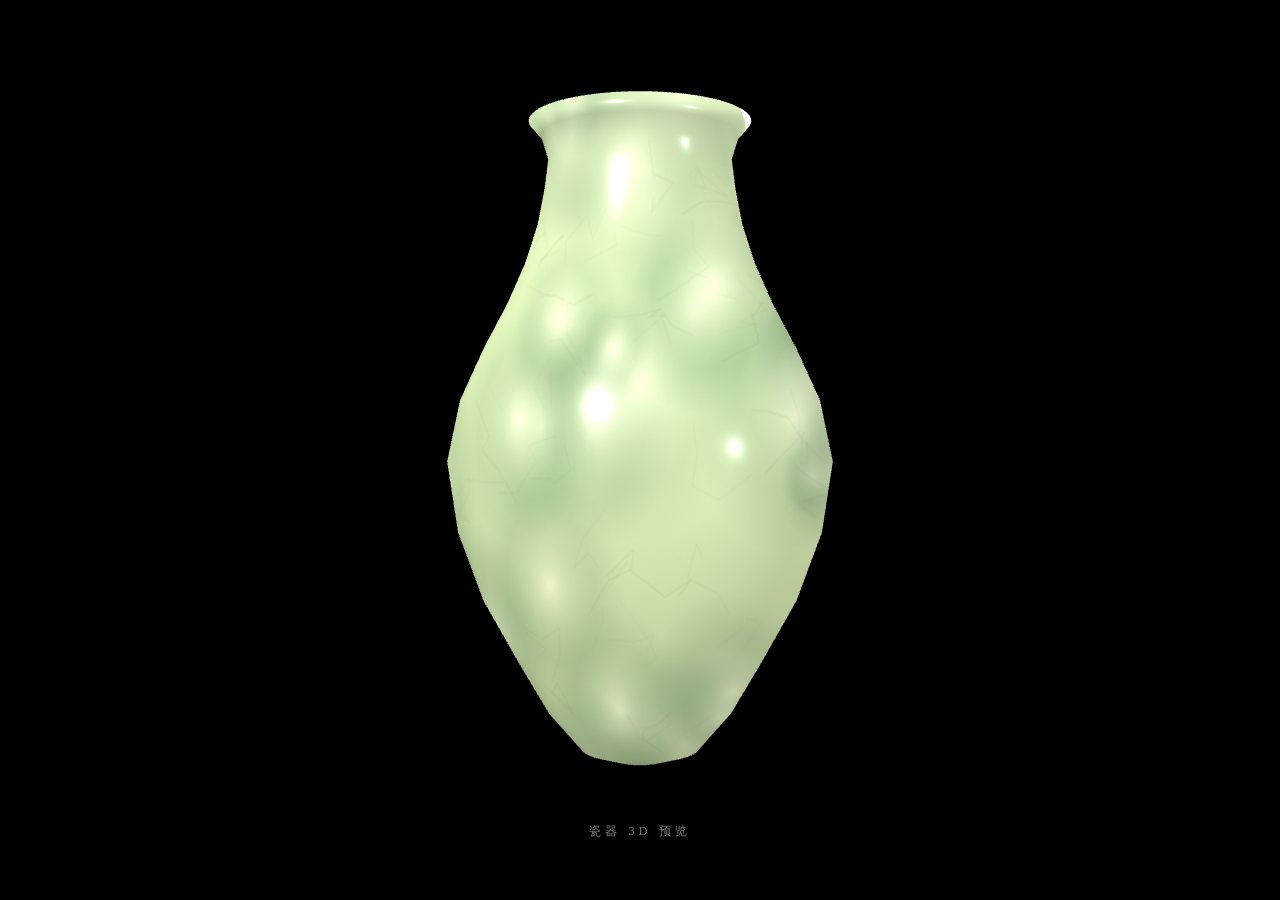
==== porcelain-test.html @ 9618eb30 "feat: add three.js porcelain and carrier sync" ====
<!DOCTYPE html>
<html lang="zh-CN">
<head>
  <meta charset="UTF-8">
  <meta name="viewport" content="width=device-width, initial-scale=1.0">
  <title>瓷器 3D 测试</title>
  <style>
    * { box-sizing: border-box; }
    body { margin: 0; min-height: 100vh; background: #000; color: #d9d2bf; font-family: "Songti SC", serif; display: grid; place-items: center; }
    main { text-align: center; }
    canvas { width: min(82vw, 62dvh); aspect-ratio: 3 / 4; background: #000; border-radius: 12px; }
    p { letter-spacing: .35em; margin: 14px 0 0; font-size: 12px; color: rgba(217,210,191,.62); }
  </style>
</head>
<body>
  <main>
    <canvas id="porcelainCanvas"></canvas>
    <p>瓷器 3D 预览</p>
  </main>
  <script src="./js/vendor/three.min.js?v=0.128.0"></script><script src="./js/porcelain.js?v=3.9.12"></script>
  <script>
    (function () {
      const source = document.createElement('canvas');
      source.width = 720;
      source.height = 1040;
      const ctx = source.getContext('2d');
      const base = ctx.createLinearGradient(0, 0, 720, 1040);
      base.addColorStop(0, '#dfe9c8');
      base.addColorStop(.48, '#b8c9a0');
      base.addColorStop(1, '#94a980');
      ctx.fillStyle = base;
      ctx.fillRect(0, 0, 720, 1040);
      for (let i = 0; i < 48; i++) {
        const x = 80 + Math.random() * 560;
        const y = 180 + Math.random() * 680;
        const r = 28 + Math.random() * 84;
        const g = ctx.createRadialGradient(x, y, 1, x, y, r);
        g.addColorStop(0, 'rgba(255,252,232,.42)');
        g.addColorStop(.65, 'rgba(86,122,92,.14)');
        g.addColorStop(1, 'rgba(86,122,92,0)');
        ctx.fillStyle = g;
        ctx.beginPath();
        ctx.arc(x, y, r, 0, Math.PI * 2);
        ctx.fill();
      }
      for (let i = 0; i < 80; i++) {
        ctx.strokeStyle = 'rgba(92,68,40,.07)';
        ctx.lineWidth = .6 + Math.random() * .6;
        ctx.beginPath();
        let x = 120 + Math.random() * 480;
        let y = 220 + Math.random() * 600;
        ctx.moveTo(x, y);
        for (let s = 0; s < 4; s++) {
          x += (Math.random() - .5) * 68;
          y += (Math.random() - .5) * 52;
          ctx.lineTo(x, y);
        }
        ctx.stroke();
      }
      const show = () => window.PORCELAIN3D.show(document.getElementById('porcelainCanvas'), source);
      if (document.readyState === 'complete') show();
      else window.addEventListener('load', show);
    })();
  </script>
</body>
</html>
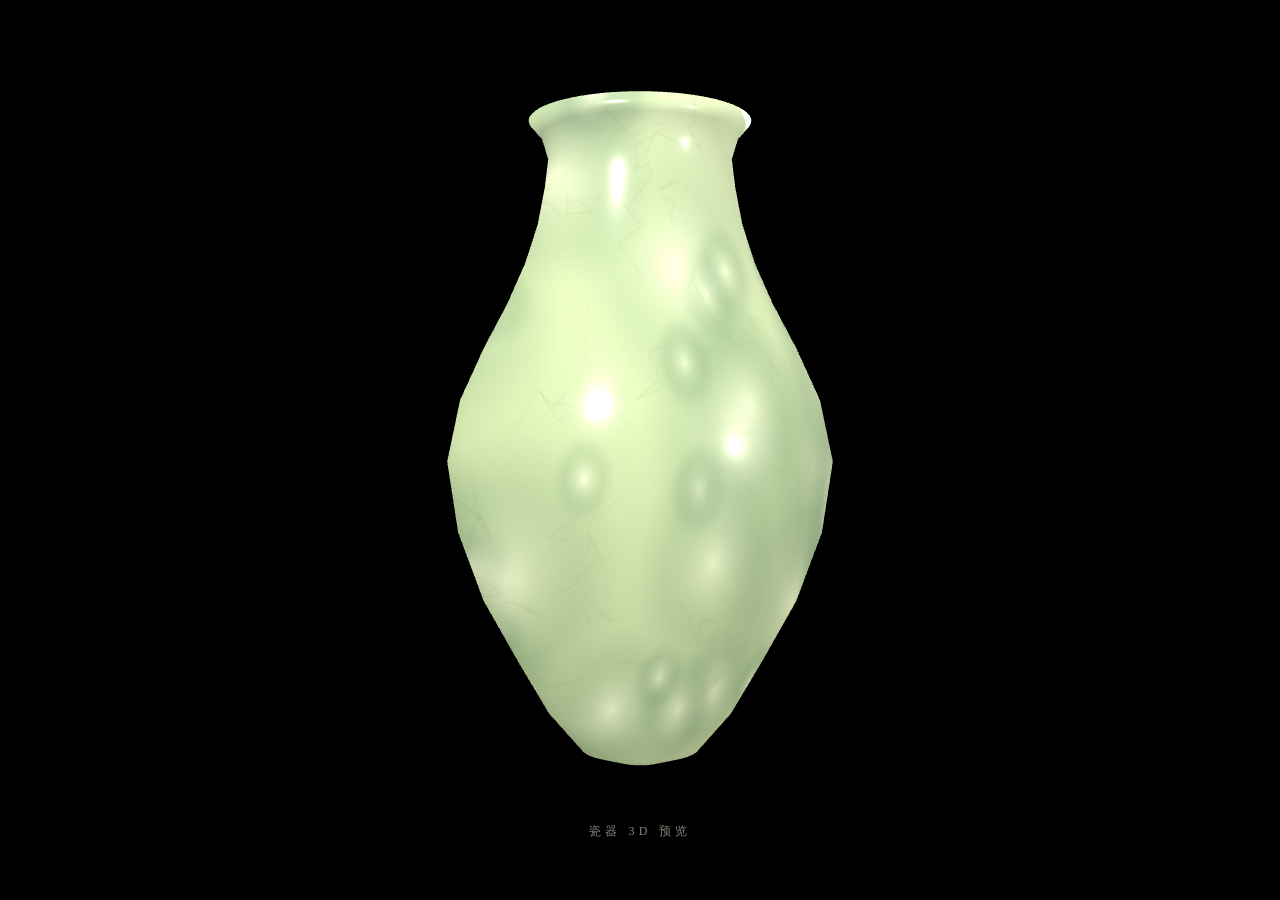
==== commit 34d112a3: "fix: rotate gallery porcelain in 3d" ====
--- a/porcelain-test.html
+++ b/porcelain-test.html
@@ -17,7 +17,7 @@
     <canvas id="porcelainCanvas"></canvas>
     <p>瓷器 3D 预览</p>
   </main>
-  <script src="./js/vendor/three.min.js?v=0.128.0"></script><script src="./js/porcelain.js?v=3.9.12"></script>
+  <script src="./js/vendor/three.min.js?v=0.128.0"></script><script src="./js/porcelain.js?v=3.9.13"></script>
   <script>
     (function () {
       const source = document.createElement('canvas');
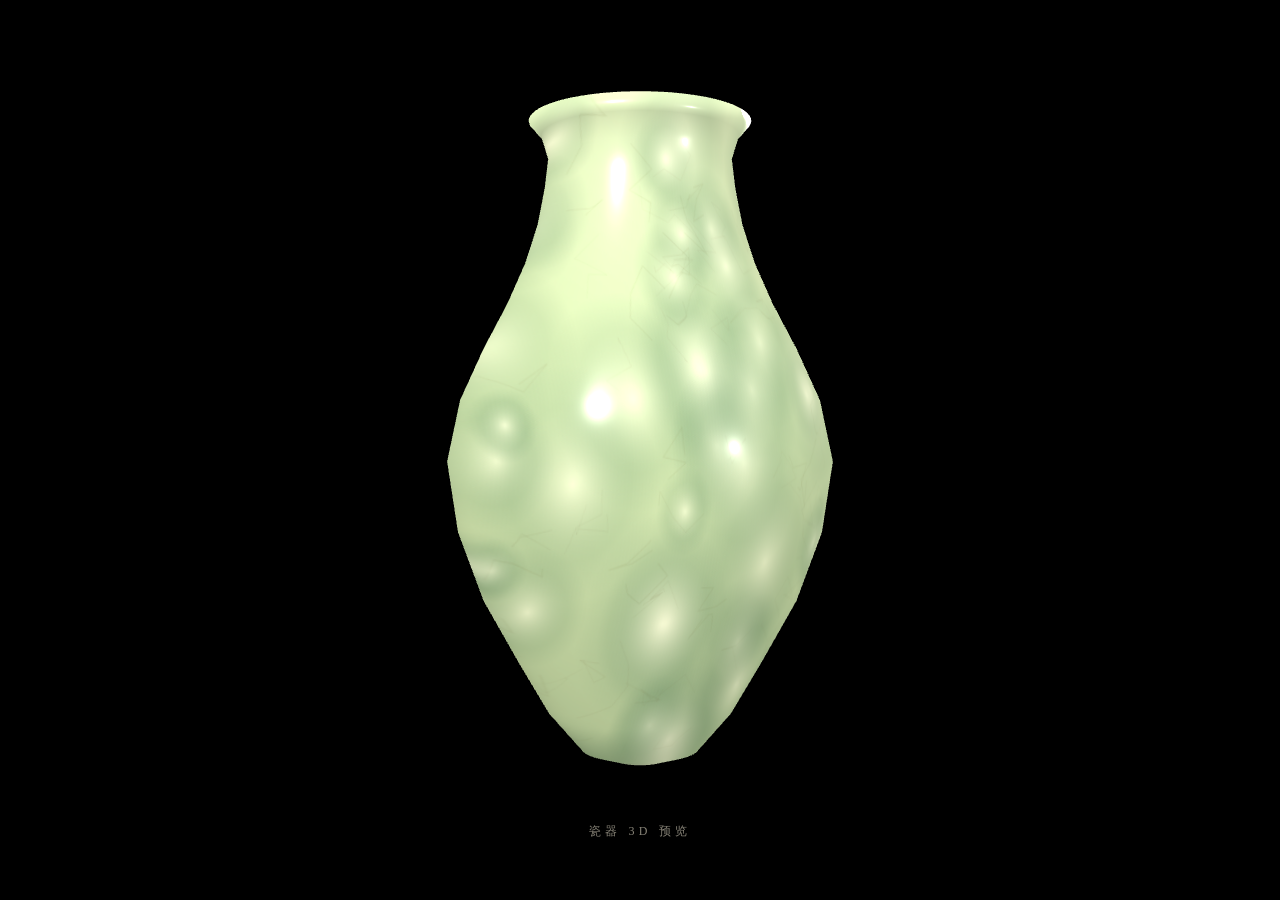
==== commit 3806022f: "fix: animate featured porcelain and preserve carrier sync" ====
--- a/porcelain-test.html
+++ b/porcelain-test.html
@@ -17,7 +17,7 @@
     <canvas id="porcelainCanvas"></canvas>
     <p>瓷器 3D 预览</p>
   </main>
-  <script src="./js/vendor/three.min.js?v=0.128.0"></script><script src="./js/porcelain.js?v=3.9.13"></script>
+  <script src="./js/vendor/three.min.js?v=0.128.0"></script><script src="./js/porcelain.js?v=3.9.14"></script>
   <script>
     (function () {
       const source = document.createElement('canvas');
